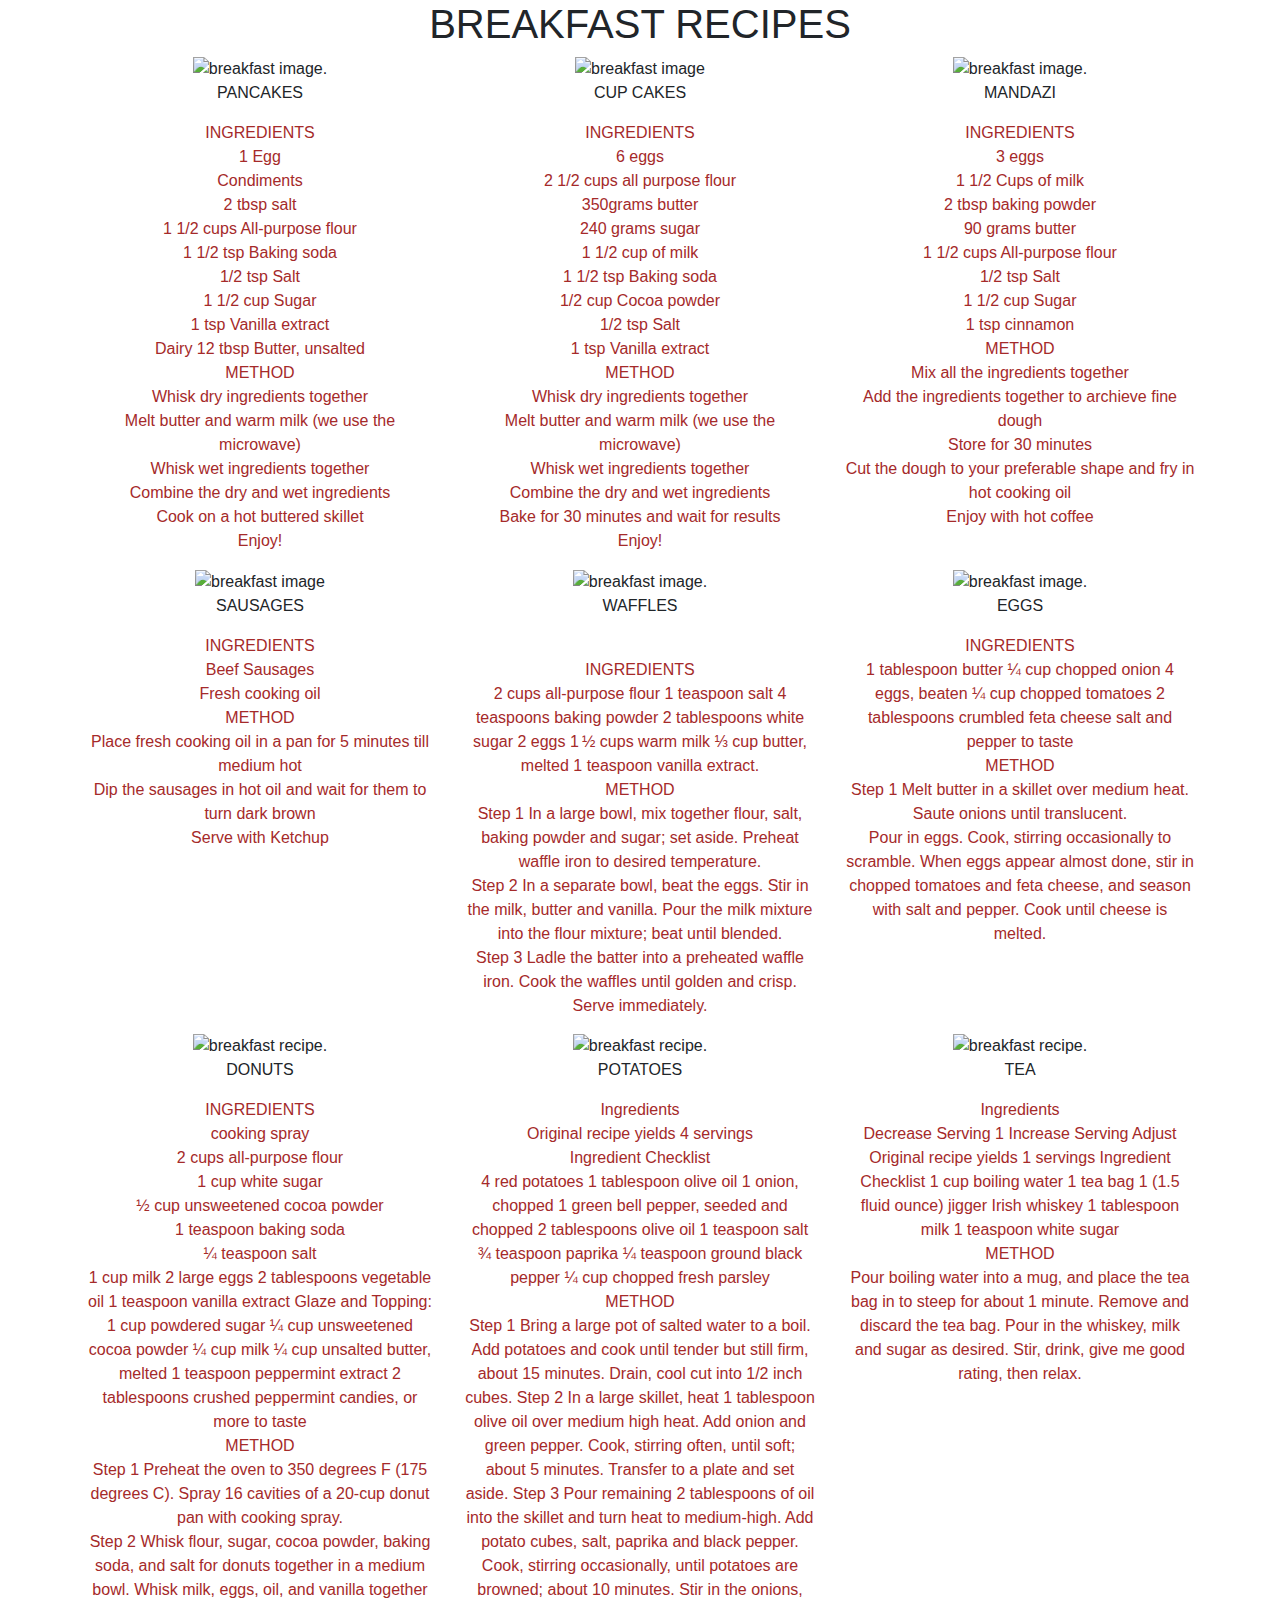
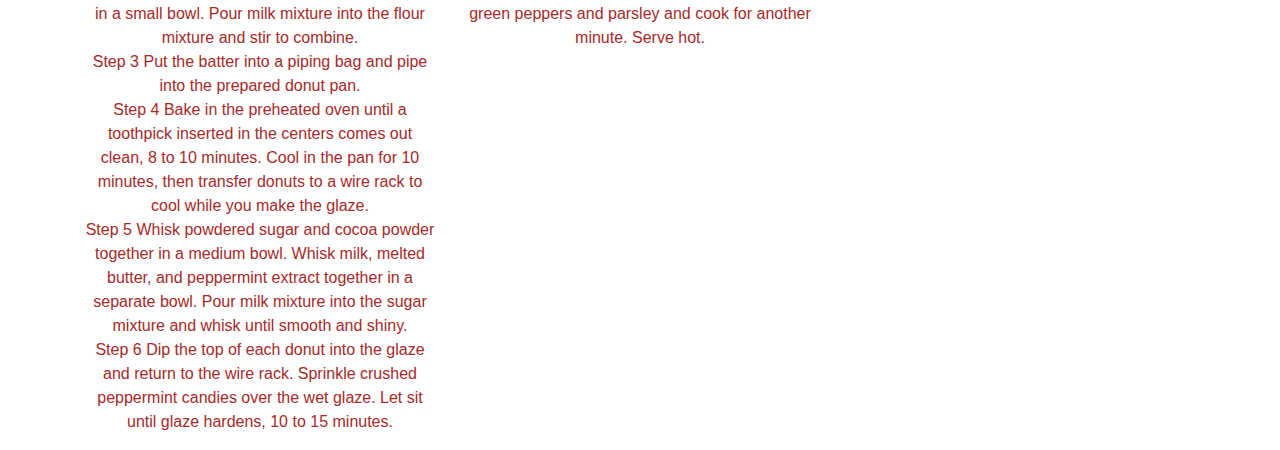
==== html/breakfast.html @ 40415b2d "three" ====
<!DOCTYPE html>
<html lang="en" >
<head>
    <meta charset="UTF-8">
    <meta http-equiv="X-UA-Compatible" content="IE=edge">
    <meta name="viewport" content="width=device-width, initial-scale=1.0">
    <title>kitchen recipes</title>
    <link rel="stylesheet" href="../CSS/breakfast.css">
    <link href="https://cdn.jsdelivr.net/npm/bootstrap@5.1.3/dist/css/bootstrap.min.css" rel="stylesheet" integrity="sha384-1BmE4kWBq78iYhFldvKuhfTAU6auU8tT94WrHftjDbrCEXSU1oBoqyl2QvZ6jIW3" crossorigin="anonymous">
    <link rel="stylesheet" href="https://stackpath.bootstrapcdn.com/bootstrap/4.3.1/css/bootstrap.min.css">
    <script src="https://code.jquery.com/jquery-3.6.0.js" integrity="sha256-H+K7U5CnXl1h5ywQfKtSj8PCmoN9aaq30gDh27Xc0jk=" crossorigin="anonymous"></script>
</head>
<body>
    <div id="break">
 <div id="breakfast">
            <div class="container specific ">
            <h1 class="text-center ">BREAKFAST RECIPES</h1>
            <div class="row text-center">
            <div class="col-md-4 main" id="pancake">
            <div class="hide-pancake-image">
            <img src="../IMAGES/breakimages/pancakes.jpg" alt="breakfast image." style="width: 250px;height: 300px;">
            </div>
    <p>PANCAKES</p>
    <p style="color: brown;" class="hide" id="pancake-showing">
        INGREDIENTS
        <br>
        1 Egg
            <br>
            Condiments
                <br>
        2 tbsp salt
            <br>
        1 1/2 cups All-purpose flour
                <br> 
            1 1/2 tsp Baking soda
                <br>
            1/2 tsp Salt
                <br>
            1 1/2 cup Sugar
                <br>
        1 tsp Vanilla extract
                <br>
            Dairy
            12 tbsp Butter, unsalted
        <br>
    METHOD
    <br>
    Whisk dry ingredients together
    <br>
        Melt butter and warm milk (we use the microwave)
        <br>
        Whisk wet ingredients together
        <br>
    Combine the dry and wet ingredients
    <br>
    Cook on a hot buttered skillet
    <br>
        Enjoy!</p>
    </div>

    <div class="col-md-4" id="cake">
        <div class="hide-cake-image">
        <img src="../IMAGES/breakimages/cupcakes.webp" alt="breakfast image" style="width: 300px;height: 300px;">
        </div>
        <p> CUP CAKES</p>
        <p class="hide" id="cake-showing" style="color: brown;">
            INGREDIENTS
            <br>
                6 eggs
                <br>
            2 1/2 cups all purpose flour
                    <br>
            350grams butter
                    <br>
            240 grams sugar
                <br>
            1 1/2 cup of milk
                    <br> 
                1 1/2 tsp Baking soda
                    <br>
            1/2 cup Cocoa powder
                    <br>
                1/2 tsp Salt
                    <br>
            1 tsp Vanilla extract
                    <br>
                    METHOD
                    <br>
                    Whisk dry ingredients together
                    <br>
                    Melt butter and warm milk (we use the microwave)
                    <br>
                    Whisk wet ingredients together
                    <br>
                    Combine the dry and wet ingredients
                    <br>
                   Bake for 30 minutes and wait for results
                    <br>
                    Enjoy!</p>
                </div>
            <div class="col-md-4" id="mandazi">
                <div class="hide-mandazi">
                <img src="../IMAGES/breakimages/mandazi.jpg" alt="breakfast image."style="width: 300px;height: 300px;">
                </div>  
                <p>MANDAZI</p>
                <p class="hide" id="mandazi-showing" style="color: brown;">
                    INGREDIENTS
                    <br>
                    3 eggs
                    <br>
                   1 1/2 Cups of milk
                        <br>
                2 tbsp baking powder
                        <br>
                90 grams butter
                    <br>
                1 1/2 cups All-purpose flour
                        <br>
                    1/2 tsp Salt
                        <br>
                    1 1/2 cup Sugar
                        <br>
               1 tsp cinnamon
                        <br>
                        METHOD
                        <br>
                       Mix all the ingredients together
                        <br>
                       Add the ingredients together to archieve fine dough
                        <br>
                       Store for 30 minutes
                        <br>
                        Cut the dough to your preferable shape and fry in hot cooking oil
                        <br>
                      Enjoy with hot coffee
                        <br>

                   </p>
             </div>

             <!-- ROW 2 -->
             <div class="container specific ">
                <div class="row text-center">
                <div class="col-md-4 main" id="sausage">
                <div class="hide-sausage-image">
                <img src="../IMAGES/breakimages/sausages.jpg" alt="breakfast image "style="width: 250px;height: 250px;">
                </div>
                <p>SAUSAGES</p>
                <p class="hide" id="sausage-showing" style="color: brown;">
                    INGREDIENTS <br>
                  Beef Sausages
                  <br>
                  Fresh cooking oil
                  <br>
                  METHOD
                  <br>
                  Place fresh cooking oil in a pan for 5 minutes till medium hot
                  <br>
                  Dip the sausages in hot oil and wait for them to turn dark brown
                  <br>
                  Serve with Ketchup
                   </p>
                </div>

                <div class="col-md-4" id="waffles">
                <div class="hide-waffles-image">
                <img src="../IMAGES/breakimages/waffles.jpg" alt="breakfast image."style="width: 250px;height: 300px;">
                </div>
                <p>WAFFLES</p>
                <p class="hide" id="waffles-showing" style="color: brown;">
                    <br>
                    INGREDIENTS <br>
                    2 cups all-purpose flour
                    1 teaspoon salt
                    4 teaspoons baking powder
                    2 tablespoons white sugar
                    2 eggs
                    1 ½ cups warm milk
                    ⅓ cup butter, melted
                    1 teaspoon vanilla extract.
                    <br>
                    METHOD
                    <br>
                    Step 1
            In a large bowl, mix together flour, salt, baking powder and sugar; set aside. Preheat waffle iron to desired temperature.
            <br>
            Step 2
            In a separate bowl, beat the eggs. Stir in the milk, butter and vanilla. Pour the milk mixture into the flour mixture; beat until blended.
            <br>
            Step 3
            Ladle the batter into a preheated waffle iron. Cook the waffles until golden and crisp. Serve immediately.
                    </p>
                </div>
                <div class="col-md-4" id="eggs">
                    <div class="hide-eggs-image">
                    <img src="../IMAGES/breakimages/eggs.jpg" alt="breakfast image."style="width: 250px;height: 300px;">
                    </div>  
                    <p>EGGS</p>
                    <p class="hide" id="eggs-showing" style="color: brown;">
                        INGREDIENTS
                        <br>
                    1 tablespoon butter
                    ¼ cup chopped onion
                    4 eggs, beaten
                    ¼ cup chopped tomatoes
                    2 tablespoons crumbled feta cheese
                    salt and pepper to taste
                    <br>
                    METHOD
                    <br>
                    Step 1
                    Melt butter in a skillet over medium heat. Saute onions until translucent. <br>
                     Pour in eggs. Cook, stirring occasionally to scramble. When eggs appear almost done, stir in chopped tomatoes and feta cheese, and season with salt and pepper. Cook until cheese is melted.</p>
                    </div>
                    <!-- ROW 3 -->
    <div class="container specific ">

        <div class="row text-center">
            <div class="col-md-4 main" id="donuts">
                <div class="hide-donuts-image">
                    <img src="../IMAGES/breakimages/donuts.jpg" alt="breakfast recipe."style="width: 250px;height: 290px;">
                </div>
                    <p>DONUTS</p>
                    <p class="hide" id="donuts-showing" style="color: brown;">
                        INGREDIENTS
                        <br>
                        cooking spray
                        <br>
                        2 cups all-purpose flour
                        <br>
                        1 cup white sugar
                        <br>
                        ½ cup unsweetened cocoa powder
                        <br>
                        1 teaspoon baking soda
                        <br>
                        ¼ teaspoon salt
                        <br>
                        1 cup milk
                        2 large eggs
                        2 tablespoons vegetable oil
                        1 teaspoon vanilla extract
                        Glaze and Topping:
                        1 cup powdered sugar
                        ¼ cup unsweetened cocoa powder
                        ¼ cup milk
                        ¼ cup unsalted butter, melted
                        1 teaspoon peppermint extract
                        2 tablespoons crushed peppermint candies, or more to taste
                        <br>
                        METHOD
                        <br>
                        Step 1
            Preheat the oven to 350 degrees F (175 degrees C). Spray 16 cavities of a 20-cup donut pan with cooking spray.
                    <br>
            Step 2
            Whisk flour, sugar, cocoa powder, baking soda, and salt for donuts together in a medium bowl. Whisk milk, eggs, oil, and vanilla together in a small bowl. Pour milk mixture into the flour mixture and stir to combine.
                    <br>
            Step 3
            Put the batter into a piping bag and pipe into the prepared donut pan.
                    <br>
            Step 4
            Bake in the preheated oven until a toothpick inserted in the centers comes out clean, 8 to 10 minutes. Cool in the pan for 10 minutes, then transfer donuts to a wire rack to cool while you make the glaze.
                    <br>
            Step 5
            Whisk powdered sugar and cocoa powder together in a medium bowl. Whisk milk, melted butter, and peppermint extract together in a separate bowl. Pour milk mixture into the sugar mixture and whisk until smooth and shiny.
                        <br>
            Step 6
            Dip the top of each donut into the glaze and return to the wire rack. Sprinkle crushed peppermint candies over the wet glaze. Let sit until glaze hardens, 10 to 15 minutes.
                    </p>
                </div>
                <div class="col-md-4" id="Potatoes">
                <div class="hide-Potatoes-image">
                    <img src="../IMAGES/breakimages/sausage and potato mash.jpg" alt="breakfast recipe."style="width: 300px;height: 300px;">
                </div>
                    <p>POTATOES</p>
                    <p class="hide" id="Potatoes-showing" style="color: brown;">
                        Ingredients
                        <br>
                        Original recipe yields 4 servings
                        <br>
                        Ingredient Checklist
                        <br>
                        4 red potatoes
                        1 tablespoon olive oil
                        1 onion, chopped
                        1 green bell pepper, seeded and chopped
                        2 tablespoons olive oil
                        1 teaspoon salt
                        ¾ teaspoon paprika
                        ¼ teaspoon ground black pepper
                        ¼ cup chopped fresh parsley 
                        <br>
                        METHOD <br>
                        Step 1
Bring a large pot of salted water to a boil. Add potatoes and cook until tender but still firm, about 15 minutes. Drain, cool cut into 1/2 inch cubes.

Step 2
In a large skillet, heat 1 tablespoon olive oil over medium high heat. Add onion and green pepper. Cook, stirring often, until soft; about 5 minutes. Transfer to a plate and set aside.

Step 3
Pour remaining 2 tablespoons of oil into the skillet and turn heat to medium-high. Add potato cubes, salt, paprika and black pepper. Cook, stirring occasionally, until potatoes are browned; about 10 minutes. Stir in the onions, green peppers and parsley and cook for another minute. Serve hot.
                    </p>
                </div>
                <div class="col-md-4" id="tea">
                <div class="hide-tea-image">
                    <img src="../IMAGES/breakimages/tea.jpg" alt="breakfast recipe."style="width: 250px;height: 250px;">
                </div>  
                    <p>TEA</p>
                    <p class="hide" id="tea-showing" style="color: brown;">
                        Ingredients
                        <br>
                        Decrease Serving
                        1
                        Increase Serving
                        Adjust
                        Original recipe yields 1 servings
                        Ingredient Checklist
                        1 cup boiling water
                        1 tea bag
                        1 (1.5 fluid ounce) jigger Irish whiskey
                        1 tablespoon milk
                        1 teaspoon white sugar
                        <br>
                        METHOD
                        <br>
                        Pour boiling water into a mug, and place the tea bag in to steep for about 1 minute. Remove and discard the tea bag. Pour in the whiskey, milk and sugar as desired. Stir, drink, give me good rating, then relax.
                    </p>
                </div>
            </div>
        </div>
                <div>
                </div>
            </div>

             <script src="https://maxcdn.bootstrapcdn.com/bootstrap/4.3.1/js/bootstrap.min.js"></script>
                <script src="../JS/breakfast.js"></script>         
        
        
    </body>
    </html>
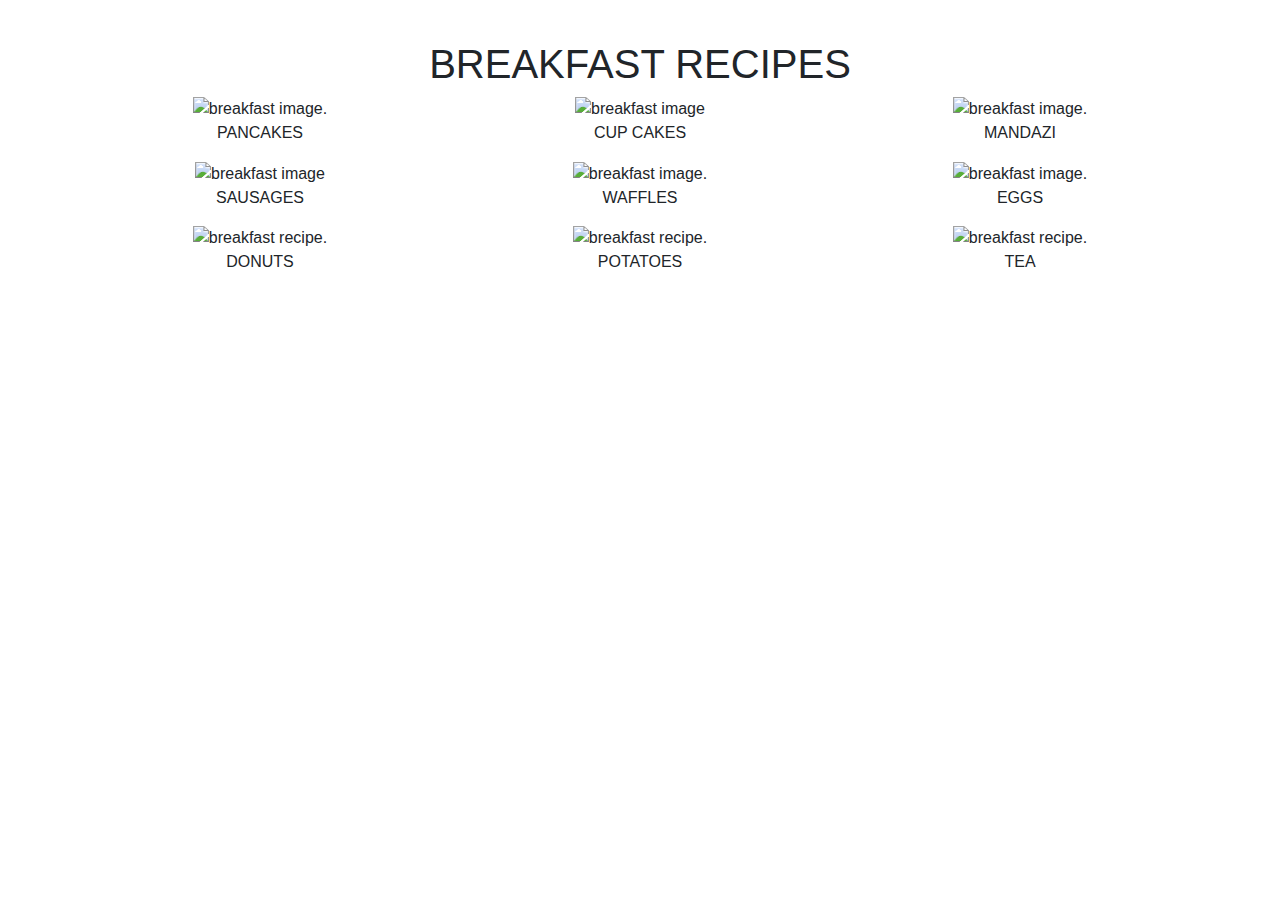
==== commit f8e0bcae: "eight" ====
--- a/html/breakfast.html
+++ b/html/breakfast.html
@@ -5,7 +5,7 @@
     <meta http-equiv="X-UA-Compatible" content="IE=edge">
     <meta name="viewport" content="width=device-width, initial-scale=1.0">
     <title>kitchen recipes</title>
-    <link rel="stylesheet" href="../CSS/breakfast.css">
+    <link rel="stylesheet" href="../css/breakfast.css">
     <link href="https://cdn.jsdelivr.net/npm/bootstrap@5.1.3/dist/css/bootstrap.min.css" rel="stylesheet" integrity="sha384-1BmE4kWBq78iYhFldvKuhfTAU6auU8tT94WrHftjDbrCEXSU1oBoqyl2QvZ6jIW3" crossorigin="anonymous">
     <link rel="stylesheet" href="https://stackpath.bootstrapcdn.com/bootstrap/4.3.1/css/bootstrap.min.css">
     <script src="https://code.jquery.com/jquery-3.6.0.js" integrity="sha256-H+K7U5CnXl1h5ywQfKtSj8PCmoN9aaq30gDh27Xc0jk=" crossorigin="anonymous"></script>
--- a/css/breakfast.css
+++ b/css/breakfast.css
@@ -0,0 +1,13 @@
+*{
+    background:url(../IMAGES/breakimages/background.jpeg) ;
+    margin: 0;
+    padding: 0;
+}
+ 
+ h1.text-center{
+    padding-top: 40px;
+}
+
+.hide{
+display: none;
+}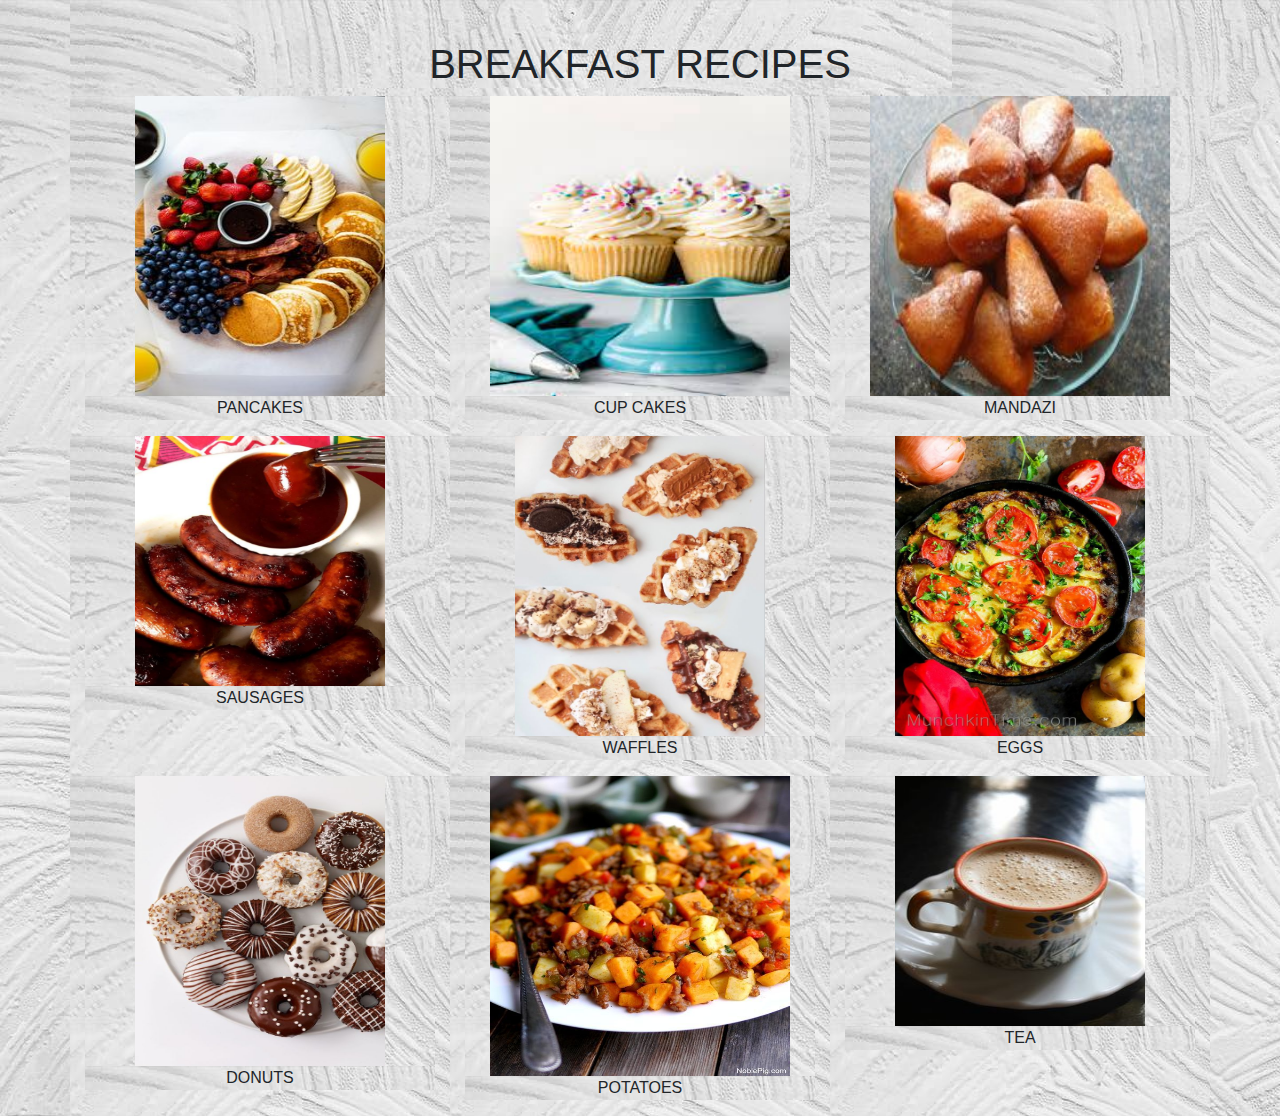
==== commit 2306782f: "nine" ====
--- a/html/breakfast.html
+++ b/html/breakfast.html
@@ -18,7 +18,7 @@
             <div class="row text-center">
             <div class="col-md-4 main" id="pancake">
             <div class="hide-pancake-image">
-            <img src="../IMAGES/breakimages/pancakes.jpg" alt="breakfast image." style="width: 250px;height: 300px;">
+            <img src="../images/breakfast/pancakes.jpg" alt="breakfast image." style="width: 250px;height: 300px;">
             </div>
     <p>PANCAKES</p>
     <p style="color: brown;" class="hide" id="pancake-showing">
@@ -60,7 +60,7 @@
 
     <div class="col-md-4" id="cake">
         <div class="hide-cake-image">
-        <img src="../IMAGES/breakimages/cupcakes.webp" alt="breakfast image" style="width: 300px;height: 300px;">
+        <img src="../images/breakfast/cupcakes.jpeg" alt="breakfast image" style="width: 300px;height: 300px;">
         </div>
         <p> CUP CAKES</p>
         <p class="hide" id="cake-showing" style="color: brown;">
@@ -100,7 +100,7 @@
                 </div>
             <div class="col-md-4" id="mandazi">
                 <div class="hide-mandazi">
-                <img src="../IMAGES/breakimages/mandazi.jpg" alt="breakfast image."style="width: 300px;height: 300px;">
+                <img src="../images/breakfast/mandazi.jpg" alt="breakfast image."style="width: 300px;height: 300px;">
                 </div>  
                 <p>MANDAZI</p>
                 <p class="hide" id="mandazi-showing" style="color: brown;">
@@ -143,7 +143,7 @@
                 <div class="row text-center">
                 <div class="col-md-4 main" id="sausage">
                 <div class="hide-sausage-image">
-                <img src="../IMAGES/breakimages/sausages.jpg" alt="breakfast image "style="width: 250px;height: 250px;">
+                <img src="../images/breakfast/sausages.jpg" alt="breakfast image "style="width: 250px;height: 250px;">
                 </div>
                 <p>SAUSAGES</p>
                 <p class="hide" id="sausage-showing" style="color: brown;">
@@ -164,7 +164,7 @@
 
                 <div class="col-md-4" id="waffles">
                 <div class="hide-waffles-image">
-                <img src="../IMAGES/breakimages/waffles.jpg" alt="breakfast image."style="width: 250px;height: 300px;">
+                <img src="../images/breakfast/waffles.jpg" alt="breakfast image."style="width: 250px;height: 300px;">
                 </div>
                 <p>WAFFLES</p>
                 <p class="hide" id="waffles-showing" style="color: brown;">
@@ -193,7 +193,7 @@
                 </div>
                 <div class="col-md-4" id="eggs">
                     <div class="hide-eggs-image">
-                    <img src="../IMAGES/breakimages/eggs.jpg" alt="breakfast image."style="width: 250px;height: 300px;">
+                    <img src="../images/breakfast/eggs.jpg" alt="breakfast image."style="width: 250px;height: 300px;">
                     </div>  
                     <p>EGGS</p>
                     <p class="hide" id="eggs-showing" style="color: brown;">
@@ -218,7 +218,7 @@
         <div class="row text-center">
             <div class="col-md-4 main" id="donuts">
                 <div class="hide-donuts-image">
-                    <img src="../IMAGES/breakimages/donuts.jpg" alt="breakfast recipe."style="width: 250px;height: 290px;">
+                    <img src="../images/breakfast/donuts.jpg" alt="breakfast recipe."style="width: 250px;height: 290px;">
                 </div>
                     <p>DONUTS</p>
                     <p class="hide" id="donuts-showing" style="color: brown;">
@@ -271,7 +271,7 @@
                 </div>
                 <div class="col-md-4" id="Potatoes">
                 <div class="hide-Potatoes-image">
-                    <img src="../IMAGES/breakimages/sausage and potato mash.jpg" alt="breakfast recipe."style="width: 300px;height: 300px;">
+                    <img src="../images/breakfast/sausage and potato mash.jpg" alt="breakfast recipe."style="width: 300px;height: 300px;">
                 </div>
                     <p>POTATOES</p>
                     <p class="hide" id="Potatoes-showing" style="color: brown;">
@@ -304,7 +304,7 @@
                 </div>
                 <div class="col-md-4" id="tea">
                 <div class="hide-tea-image">
-                    <img src="../IMAGES/breakimages/tea.jpg" alt="breakfast recipe."style="width: 250px;height: 250px;">
+                    <img src="../images/breakfast/tea.jpg" alt="breakfast recipe."style="width: 250px;height: 250px;">
                 </div>  
                     <p>TEA</p>
                     <p class="hide" id="tea-showing" style="color: brown;">
--- a/css/breakfast.css
+++ b/css/breakfast.css
@@ -1,5 +1,5 @@
 *{
-    background:url(../IMAGES/breakimages/background.jpeg) ;
+    background:url(../images/breakfast/background.jpeg) ;
     margin: 0;
     padding: 0;
 }
